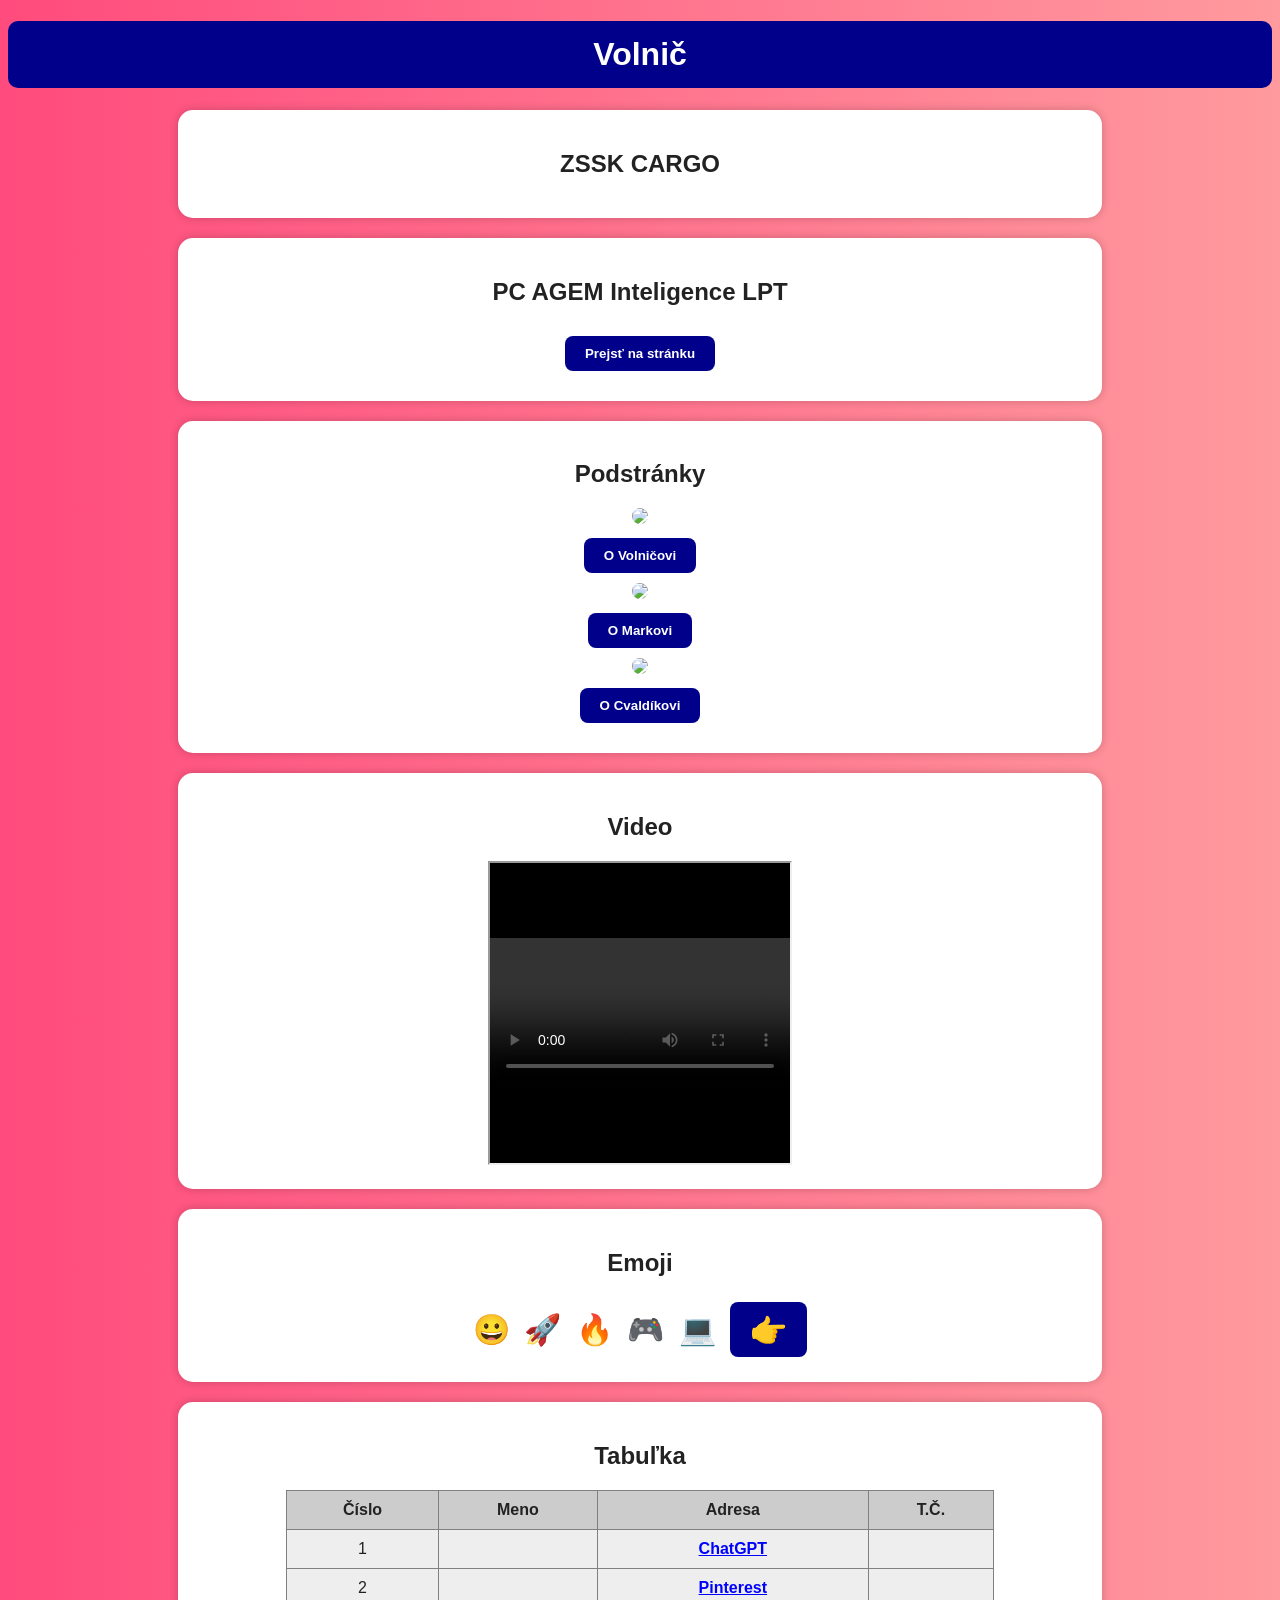
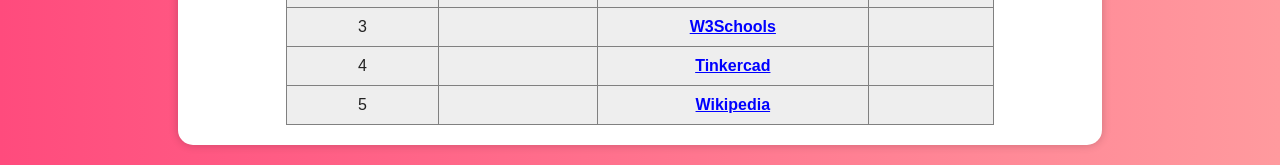
==== Frantik2.html @ 4c308dee "Add files via upload upload" ====
<!DOCTYPE html>
<html lang="sk">
<head>
<meta charset="UTF-8">
<title>Volnič stránka</title>

<style>
    body {
        font-family: Arial;
        background: linear-gradient(to right, #ff4b7d, #ff9a9e);
        text-align: center;
        color: #222;
    }

    h1 {
        color: white;
        background: darkblue;
        padding: 15px;
        border-radius: 10px;
    }

    .section {
        margin: 20px auto;
        padding: 20px;
        width: 70%;
        background: white;
        border-radius: 15px;
        box-shadow: 0 0 10px rgba(0,0,0,0.2);
    }

    button {
        padding: 10px 20px;
        margin: 10px;
        cursor: pointer;
        border: none;
        border-radius: 8px;
        background: darkblue;
        color: white;
        font-weight: bold;
    }

    button:hover {
        background: #ff4b7d;
    }

    table {
        margin: auto;
        border-collapse: collapse;
        width: 80%;
        background: #eee;
    }

    th, td {
        border: 1px solid gray;
        padding: 10px;
    }

    th {
        background: #ccc;
    }

    a {
        color: blue;
        font-weight: bold;
    }

    .emoji {
        font-size: 30px;
        margin: 5px;
    }
</style>
</head>

<body>

<h1>Volnič</h1>

<div class="section">
    <h2>ZSSK CARGO</h2>
    
</div>

<div class="section">
    <h2>PC AGEM Inteligence LPT</h2>
    <button onclick="window.location.href='https://www.aktuality.sk/'">
        Prejsť na stránku
    </button>
</div>

</div><!-- PODSTRÁNKY -->
<div class="section"> 
<h2>Podstránky</h2>
    <!-- Volnič -->
    <div>
        <img src="https://api.sportnet.online/v1/ppo/futbalsfz.sk/users/5e14d8c97ad8b85a6baf15ea/formal-photo/57a6cfe3-78a8-45ff-b3b1-e6699e06e5c5"
             width="150" style="border-radius:10px;"><br>
        <a href="O Volničovi.html">
            <button>O Volničovi</button>
        </a>
    </div>

    <div>
        <img src="https://api.sportnet.online/v1/ppo/futbalsfz.sk/users/64eed9edf17aea9db521b4ad/formal-photo/1b624ef2-b272-4586-bf5d-8d57ae778d10"
             width="150" style="border-radius:10px;"><br>
        <a href="O Markovi.html">
            <button>O Markovi</button>
        </a>
    </div>

    <div>
        <img src="https://api.sportnet.online/v1/ppo/futbalsfz.sk/users/5d658cbd86dc8b723833ab20/formal-photo/6bb0194e-80f8-4488-8905-9a180fb2486c"
             width="150" style="border-radius:10px;"><br>
        <a href="O Cvaldikovi.html">
            <button>O Cvaldíkovi</button>
        </a>
    </div>
</div>

</div>

<!-- VIDEO -->
<div class="section">
    <h2>Video</h2>
    <iframe width="300" height="300"
        src="videoplayback.mp4"
        title="YouTube video"
        allowfullscreen>
    </iframe>
</div>

<!-- EMOJI -->
<div class="section">
    <h2>Emoji</h2>
    <span class="emoji">😀</span>
    <span class="emoji">🚀</span>
    <span class="emoji">🔥</span>
    <span class="emoji">🎮</span>
    <span class="emoji">💻</span>
    <button onclick="window.location.href='https://www.aktuality.sk/'" class="emoji">👉</button>
</div>

<!-- TABUĽKA -->
<div class="section">
    <h2>Tabuľka</h2>
    <table>
        <tr>
            <th>Číslo</th>
            <th>Meno</th>
            <th>Adresa</th>
            <th>T.Č.</th>
        </tr>
        <tr>
            <td>1</td>
            <td></td>
            <td><a href="https://chatgpt.com/" target="_blank">ChatGPT</a></td>
            <td></td>
        </tr>
        <tr>
            <td>2</td>
            <td></td>
            <td><a href="https://sk.pinterest.com/" target="_blank">Pinterest</a></td>
            <td></td>
        </tr>
        <tr>
            <td>3</td>
            <td></td>
            <td><a href="https://www.w3schools.com/" target="_blank">W3Schools</a></td>
            <td></td>
        </tr>
        <tr>
            <td>4</td>
            <td></td>
            <td><a href="https://www.tinkercad.com/" target="_blank">Tinkercad</a></td>
            <td></td>
        </tr>
        <tr>
            <td>5</td>
            <td></td>
            <td><a href="https://sk.wikipedia.org/wiki/Hlavná_stránka" target="_blank">Wikipedia</a></td>
            <td></td>
        </tr>
    </table>
</div>

</body>
</html>
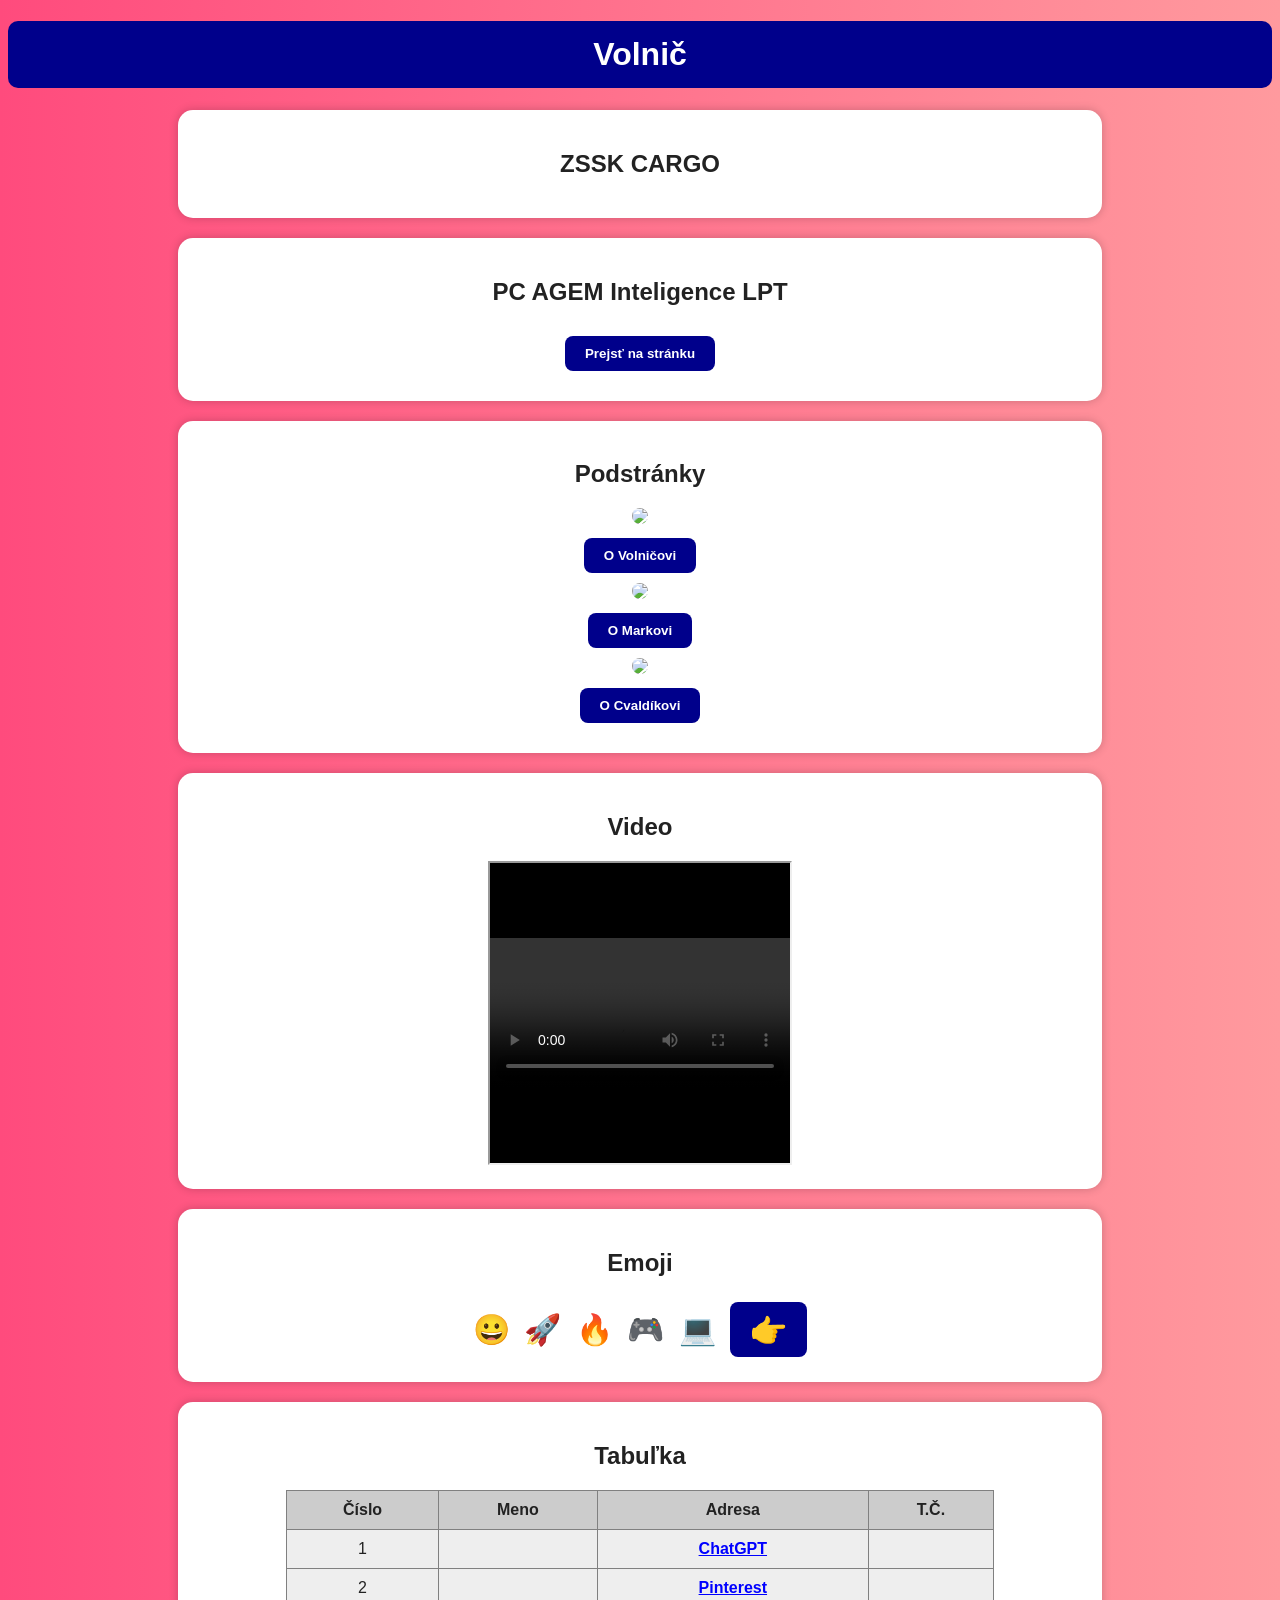
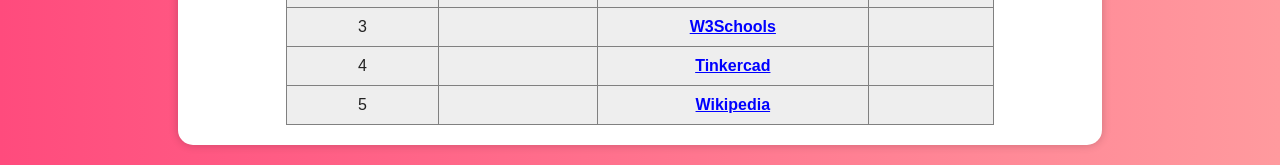
==== commit 59aa8822: "F" ====
--- a/Frantik2.html
+++ b/Frantik2.html
@@ -96,6 +96,7 @@
              width="150" style="border-radius:10px;"><br>
         <a href="O Volničovi.html">
             <button>O Volničovi</button>
+	
         </a>
     </div>
 
@@ -104,7 +105,7 @@
              width="150" style="border-radius:10px;"><br>
         <a href="O Markovi.html">
             <button>O Markovi</button>
-        </a>
+	
     </div>
 
     <div>
@@ -112,6 +113,7 @@
              width="150" style="border-radius:10px;"><br>
         <a href="O Cvaldikovi.html">
             <button>O Cvaldíkovi</button>
+	
         </a>
     </div>
 </div>
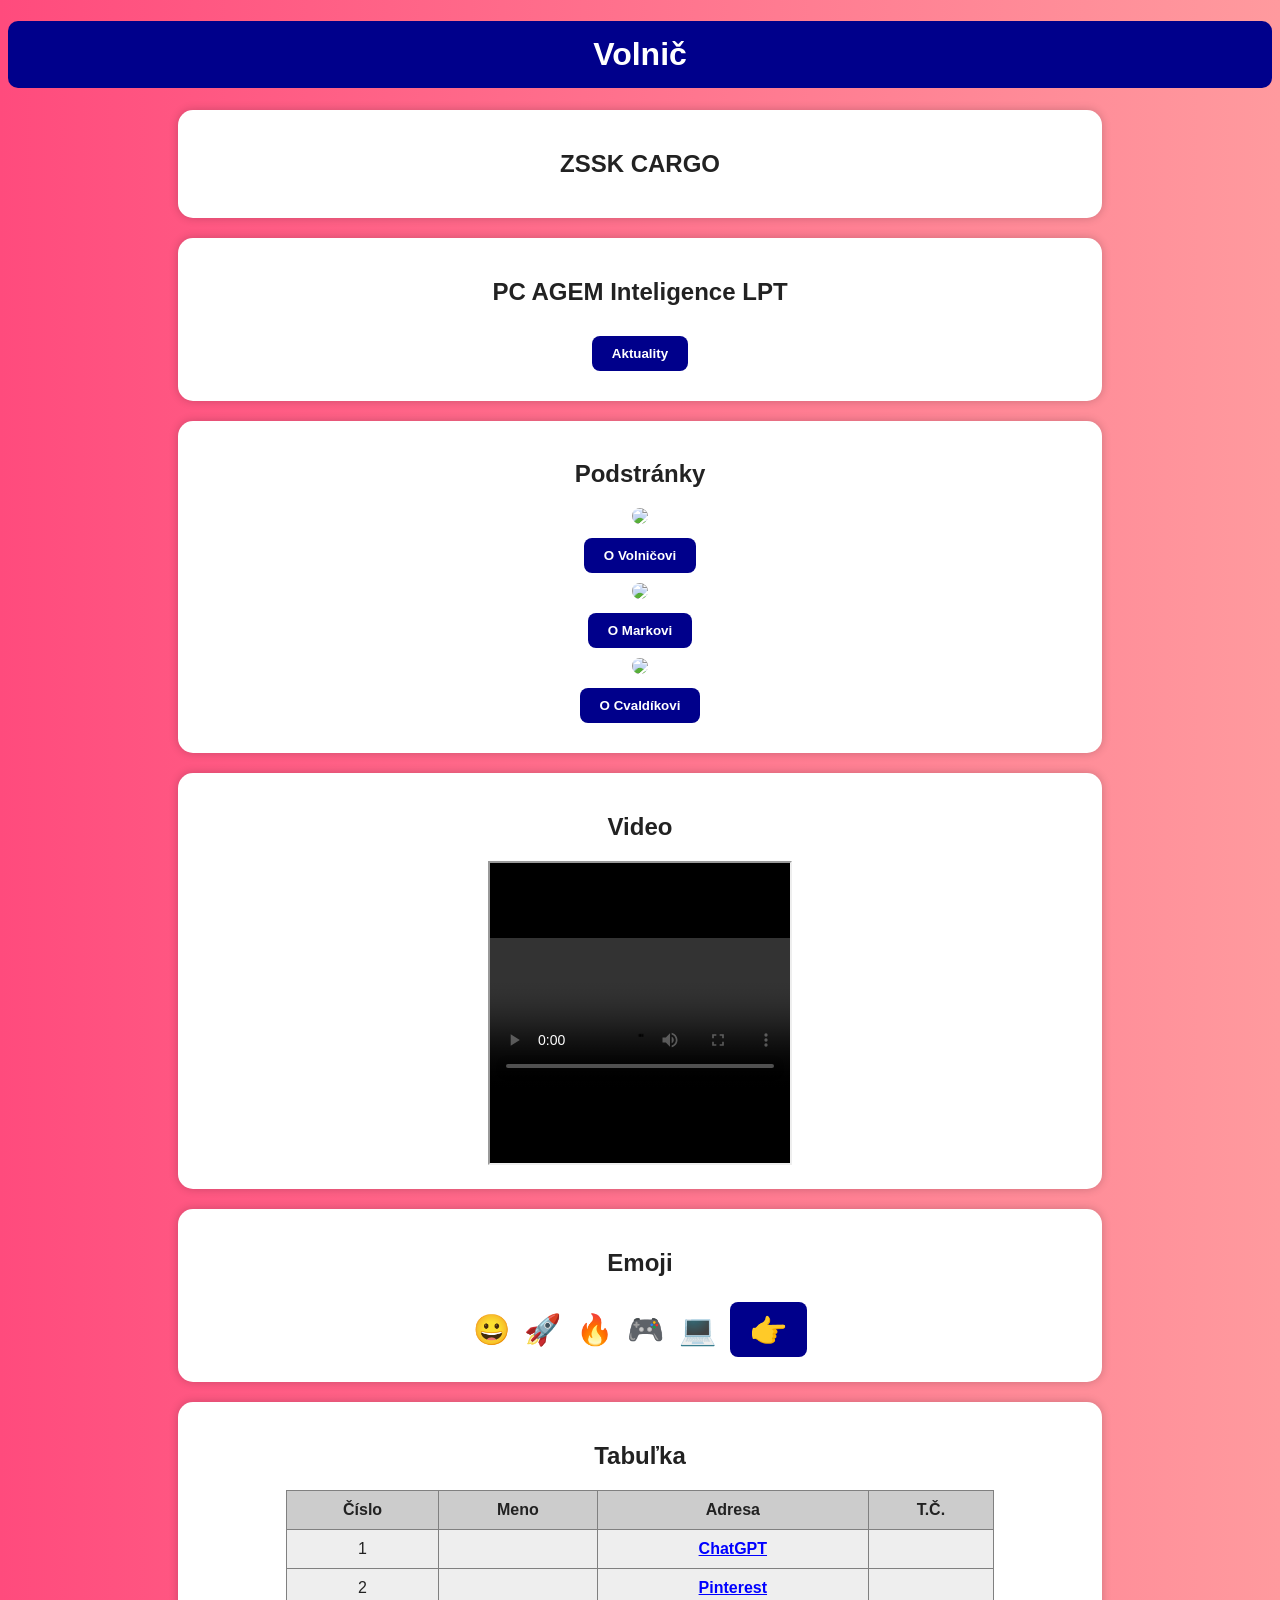
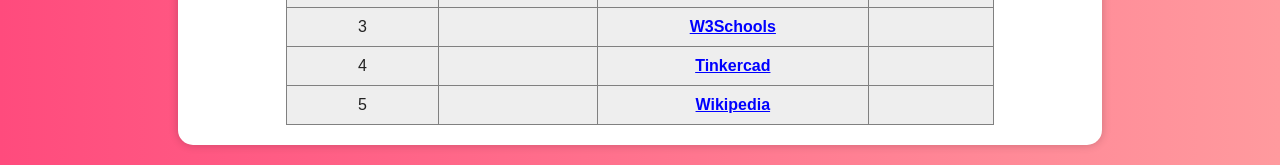
==== commit 4b559af4: "Add files via upload" ====
--- a/Frantik2.html
+++ b/Frantik2.html
@@ -83,7 +83,7 @@
 <div class="section">
     <h2>PC AGEM Inteligence LPT</h2>
     <button onclick="window.location.href='https://www.aktuality.sk/'">
-        Prejsť na stránku
+        Aktuality
     </button>
 </div>
 
